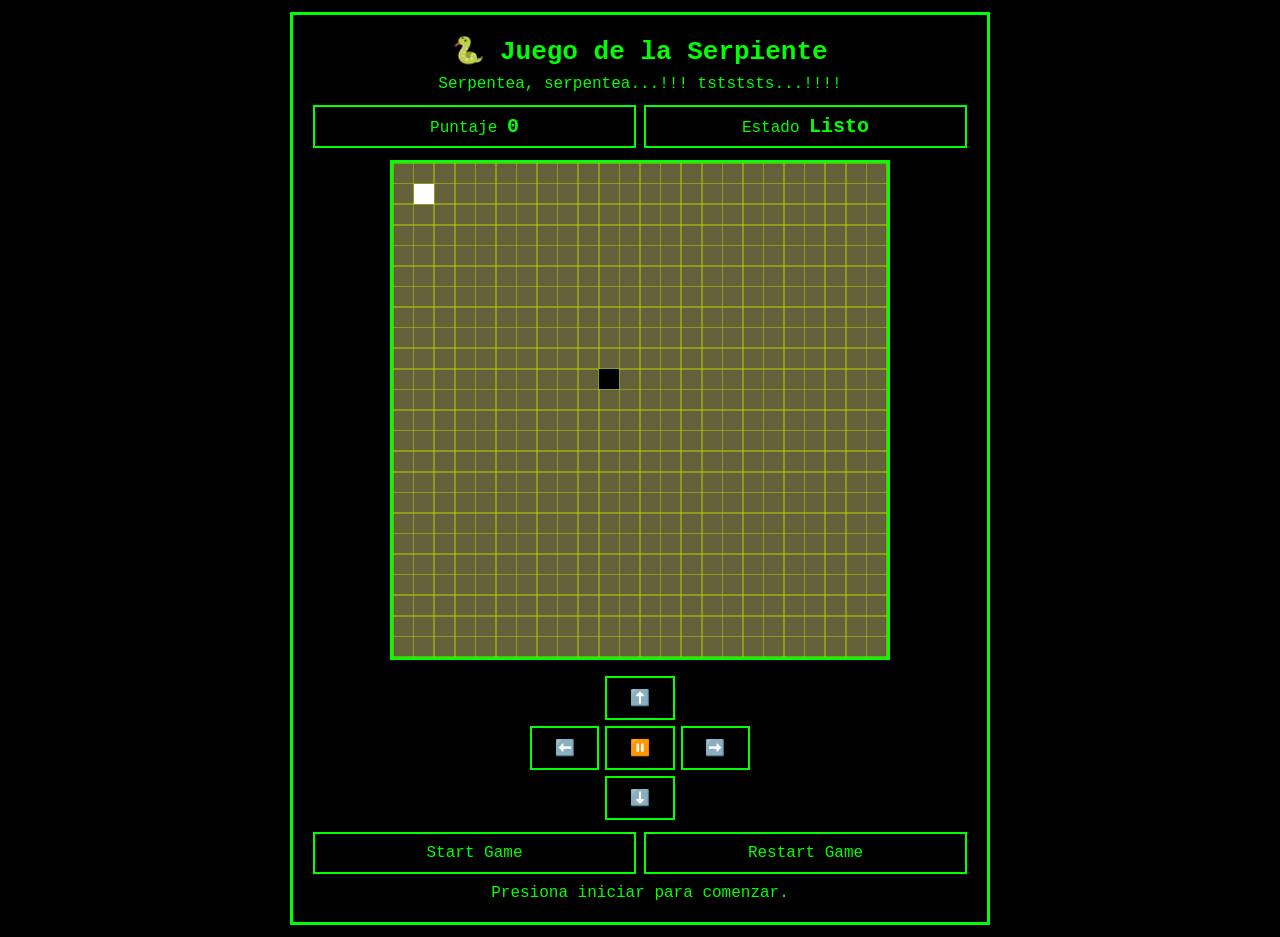
==== index.html @ bf046e69 "Estilo Atari responsive, funciones faltantes y demas" ====
<!DOCTYPE html>
<html lang="es">
<head>
  <meta charset="UTF-8" />
  <meta name="viewport" content="width=device-width, initial-scale=1.0" />
  <title>Juego de la Serpiente - Taller</title>
   <link rel="stylesheet" href="serpiente.css">
</head>
<body>
  <main class="contenedor-juego">
    <h1>🐍 Juego de la Serpiente</h1>
    <p class="descripcion">
      Serpentea, serpentea...!!! tstststs...!!!!
    </p>

    <section class="panel-info">
      <div class="tarjeta-info">
        <span>Puntaje</span>
        <strong id="puntaje">0</strong>
      </div>
      <div class="tarjeta-info">
        <span>Estado</span>
        <strong id="estado">Listo</strong>
      </div>
    </section>

    <canvas id="canvasJuego" width="600" height="600"></canvas>

    <section class="controles">
      <button class="vacio">-</button>
      <button onclick="cambiarDireccion('arriba')">⬆️</button>
      <button class="vacio">-</button>

      <button onclick="cambiarDireccion('izquierda')">⬅️</button>
      <button onclick="pausarJuego()">⏸️</button>
      <button onclick="cambiarDireccion('derecha')">➡️</button>

      <button class="vacio">-</button>
      <button onclick="cambiarDireccion('abajo')">⬇️</button>
      <button class="vacio">-</button>
    </section>

    <section class="acciones">
      <button onclick="iniciarJuego()">Start Game</button>
      <button class="secundario" onclick="reiniciarJuego()">Restart Game</button>
    </section>

    <p id="mensaje" class="mensaje">Presiona iniciar para comenzar.</p>
  </main>

  <script src="serpiente.js"></script>
</body>
</html>
---- serpiente.css ----
* {
    box-sizing: border-box;
    margin: 0;
    padding: 0;
    font-family: "Courier New", monospace;
}

/* 🖤 Fondo */
body {
    min-height: 100vh;
    background: #000;
    color: #00ff00;
    display: flex;
    justify-content: center;
    align-items: center;
    padding: 12px;
}

/* 📦 Contenedor adaptable */
.contenedor-juego {
    width: 100%;
    max-width: 650px;
    background: #000000;
    border: 3px solid #00ff00;
    padding: 16px;
    text-align: center;
}

/* 🎮 Título */
h1 {
    font-size: clamp(18px, 4vw, 26px);
    margin-bottom: 8px;
}

/* 📄 Texto */
.descripcion {
    font-size: clamp(12px, 3vw, 16px);
    margin-bottom: 12px;
}

/* 📊 Panel adaptable */
.panel-info {
    display: grid;
    grid-template-columns: repeat(auto-fit, minmax(100px, 1fr));
    gap: 8px;
    margin-bottom: 12px;
}

.tarjeta-info {
    border: 2px solid #00ff00;
    padding: 8px;
}

.tarjeta-info strong {
    font-size: clamp(16px, 4vw, 20px);
}

/* 🧱 Canvas fluido */
canvas {
    width: 100%;
    aspect-ratio: 1 / 1; /* ✅ mantiene cuadrado */
    max-width: 450px;
    background: #64613a;
    border: 3px solid #00ff00;
    display: block;
    margin: 0 auto 16px auto;
    image-rendering: pixelated;
}

/* 🎮 Controles */
.controles {
    display: grid;
    grid-template-columns: repeat(3, 1fr);
    gap: 6px;
    max-width: 220px;
    margin: 0 auto 12px auto;
}

/* 🔘 Botones */
.controles button,
.acciones button {
    border: 2px solid #00ff00;
    padding: 10px;
    background: #000;
    color: #00ff00;
    font-size: clamp(12px, 3vw, 16px);
    cursor: pointer;
}

/* Hover solo en pantallas grandes */
@media (hover: hover) {
    .controles button:hover,
    .acciones button:hover {
        background: #00ff00;
        color: #000;
    }
}

/* 📦 Acciones */
.acciones {
    display: flex;
    justify-content: center;
    flex-wrap: wrap;
    gap: 8px;
}

.acciones button {
    flex: 1 1 120px;
}

/* 📢 Mensaje */
.mensaje {
    margin-top: 10px;
    font-size: clamp(12px, 3vw, 16px);
}

/* ❌ Vacío */
.vacio {
    visibility: hidden;
}

/* 📱 EXTRA: móviles pequeños */
@media (max-width: 400px) {

    .contenedor-juego {
        padding: 12px;
    }

    .controles {
        max-width: 180px;
    }

    canvas {
        max-width: 100%;
    }
}

/* 📲 Tablets */
@media (min-width: 768px) {
    .contenedor-juego {
        padding: 20px;
    }
}

/* 💻 Escritorio */
@media (min-width: 1024px) {
    .contenedor-juego {
        max-width: 700px;
    }

    canvas {
        max-width: 500px;
    }
}
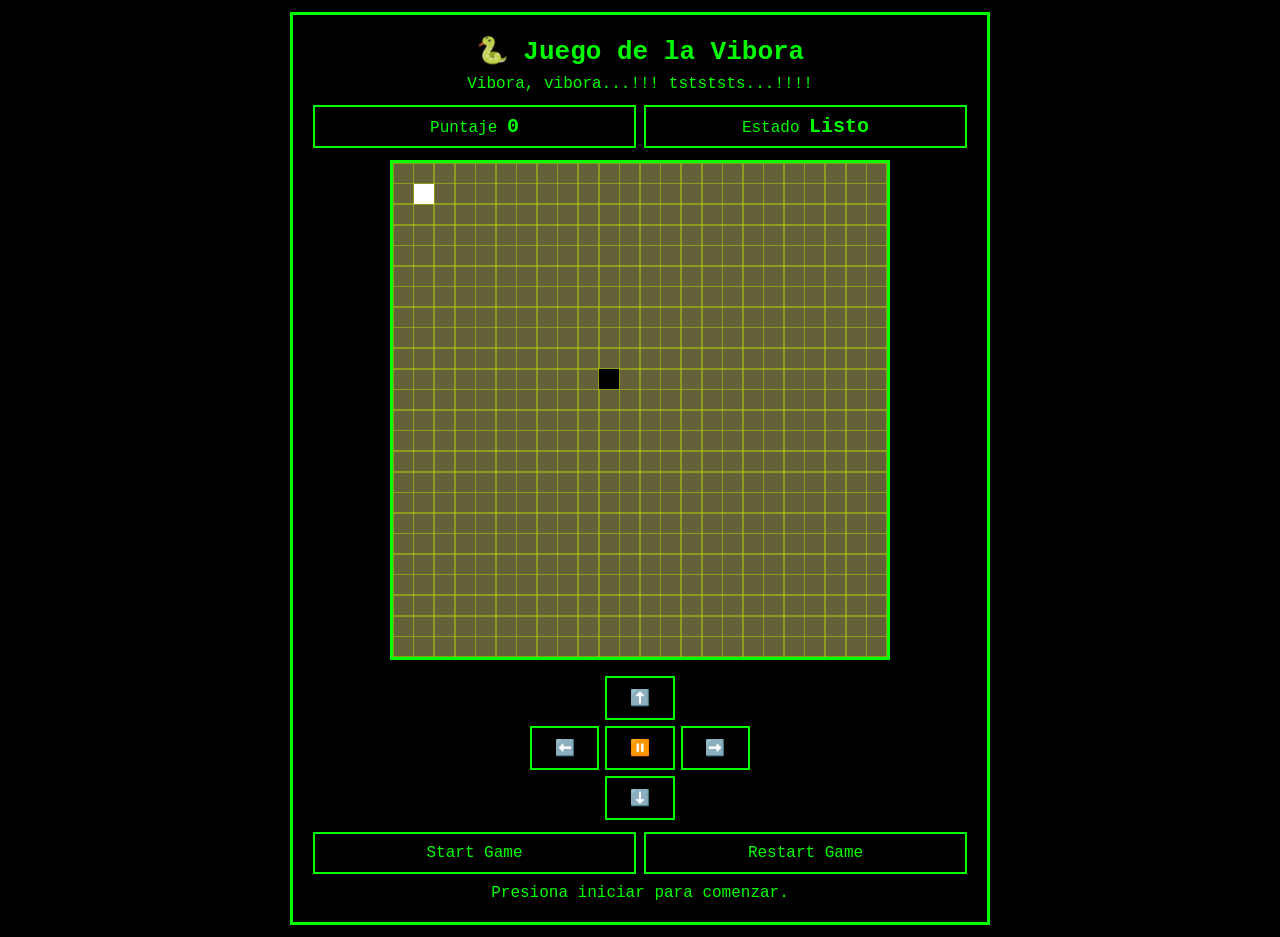
==== commit 4f8a9d26: "cambio de titulos juego serpiente" ====
--- a/index.html
+++ b/index.html
@@ -3,14 +3,14 @@
 <head>
   <meta charset="UTF-8" />
   <meta name="viewport" content="width=device-width, initial-scale=1.0" />
-  <title>Juego de la Serpiente - Taller</title>
+  <title>Juego de la vibora - Taller</title>
    <link rel="stylesheet" href="serpiente.css">
 </head>
 <body>
   <main class="contenedor-juego">
-    <h1>🐍 Juego de la Serpiente</h1>
+    <h1>🐍 Juego de la Vibora</h1>
     <p class="descripcion">
-      Serpentea, serpentea...!!! tstststs...!!!!
+      Vibora, vibora...!!! tstststs...!!!!
     </p>
 
     <section class="panel-info">
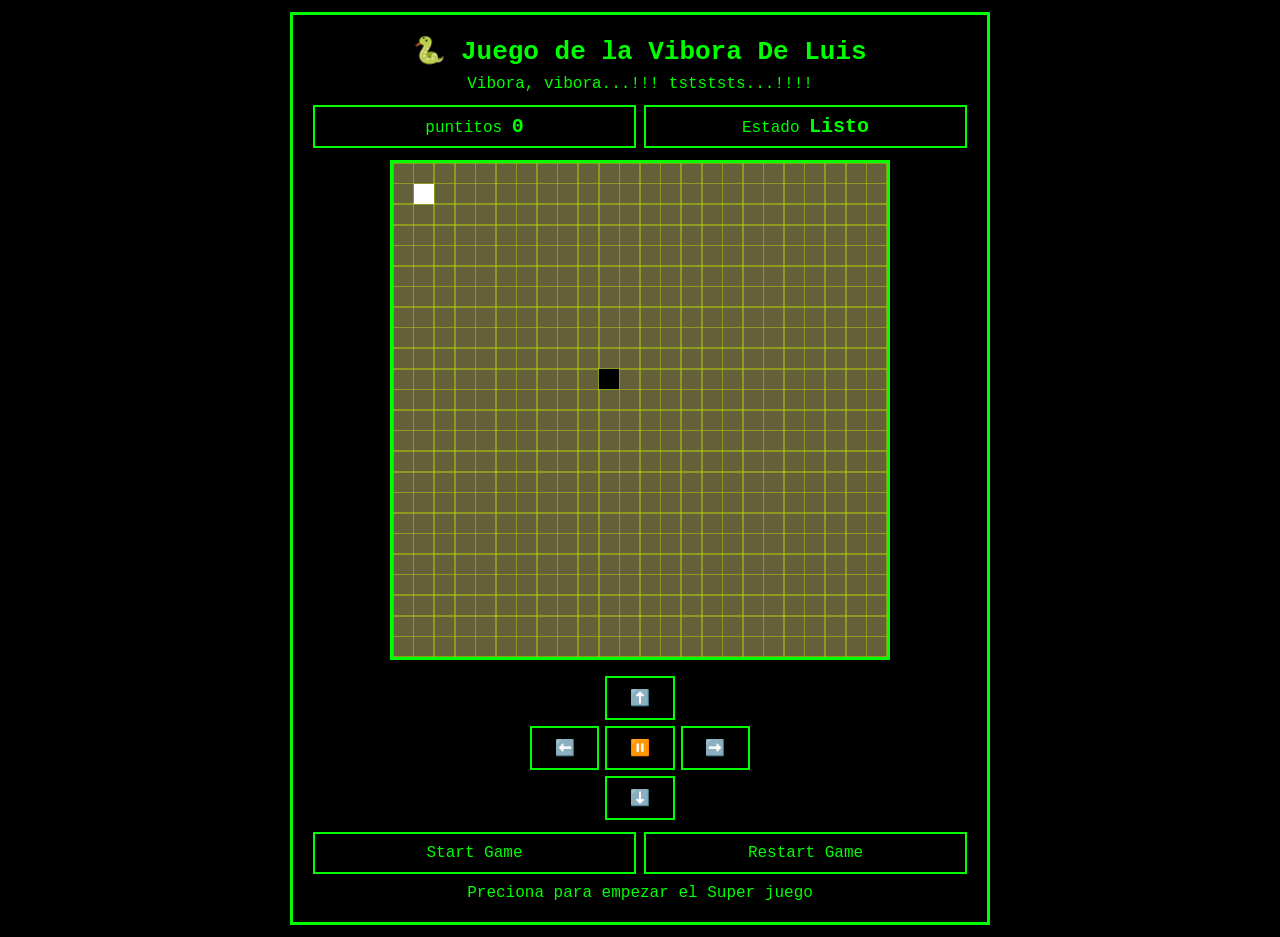
==== commit 9cc532ca: "evaluacion git merge" ====
--- a/index.html
+++ b/index.html
@@ -8,14 +8,14 @@
 </head>
 <body>
   <main class="contenedor-juego">
-    <h1>🐍 Juego de la Vibora</h1>
+    <h1>🐍 Juego de la Vibora De Luis</h1>
     <p class="descripcion">
       Vibora, vibora...!!! tstststs...!!!!
     </p>
 
     <section class="panel-info">
       <div class="tarjeta-info">
-        <span>Puntaje</span>
+        <span>puntitos</span>
         <strong id="puntaje">0</strong>
       </div>
       <div class="tarjeta-info">
@@ -45,7 +45,7 @@
       <button class="secundario" onclick="reiniciarJuego()">Restart Game</button>
     </section>
 
-    <p id="mensaje" class="mensaje">Presiona iniciar para comenzar.</p>
+    <p id="mensaje" class="mensaje">Preciona para empezar el Super juego</p>
   </main>
 
   <script src="serpiente.js"></script>
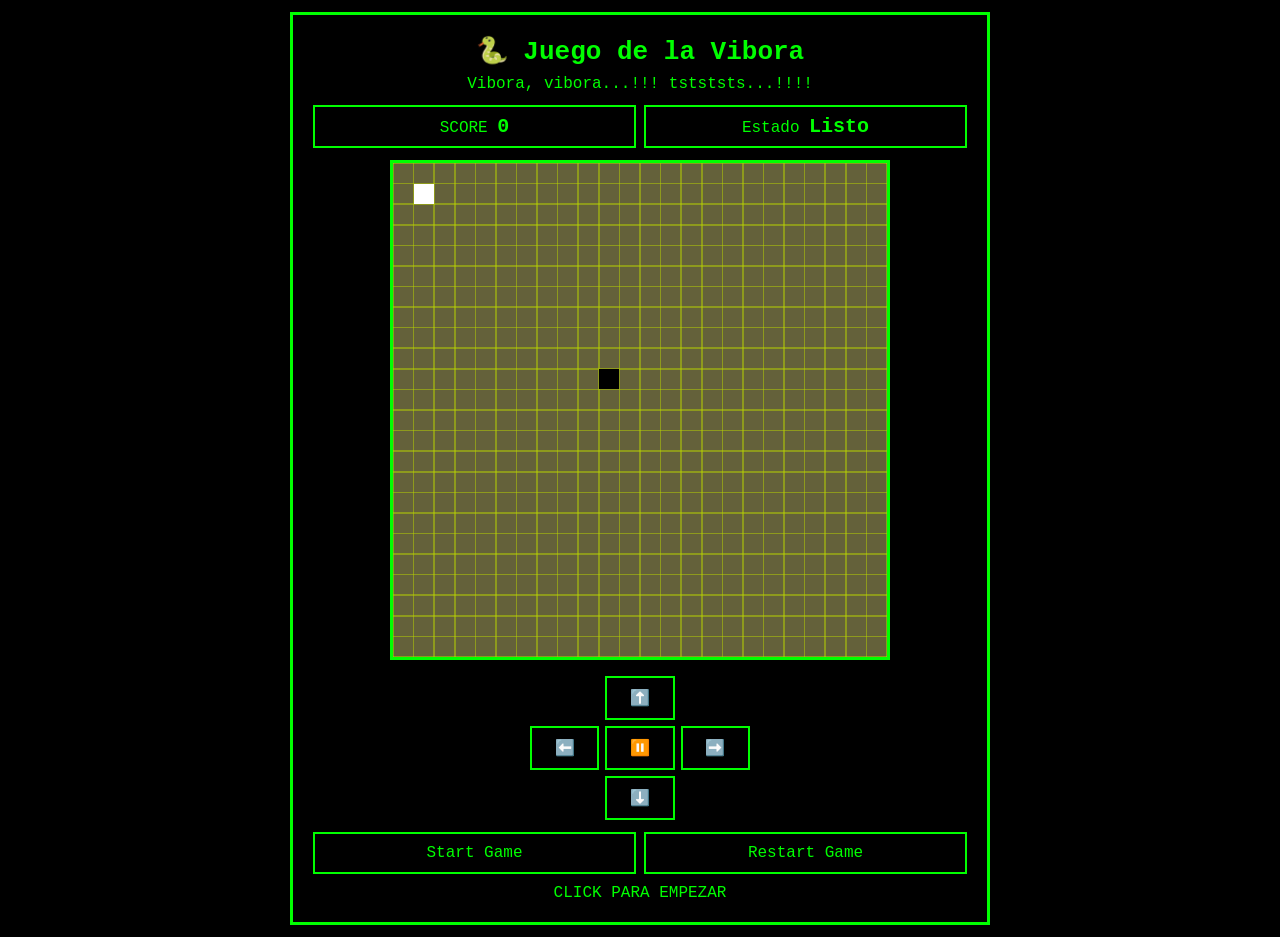
==== commit 5f801d62: "cambios titulos" ====
--- a/index.html
+++ b/index.html
@@ -3,19 +3,19 @@
 <head>
   <meta charset="UTF-8" />
   <meta name="viewport" content="width=device-width, initial-scale=1.0" />
-  <title>Juego de la vibora - Taller</title>
+  <title>Juego de la vibora segunda edicion - Taller</title>
    <link rel="stylesheet" href="serpiente.css">
 </head>
 <body>
   <main class="contenedor-juego">
-    <h1>🐍 Juego de la Vibora De Luis</h1>
+    <h1>🐍 Juego de la Vibora</h1>
     <p class="descripcion">
       Vibora, vibora...!!! tstststs...!!!!
     </p>
 
     <section class="panel-info">
       <div class="tarjeta-info">
-        <span>puntitos</span>
+        <span>SCORE</span>
         <strong id="puntaje">0</strong>
       </div>
       <div class="tarjeta-info">
@@ -45,7 +45,7 @@
       <button class="secundario" onclick="reiniciarJuego()">Restart Game</button>
     </section>
 
-    <p id="mensaje" class="mensaje">Preciona para empezar el Super juego</p>
+    <p id="mensaje" class="mensaje">CLICK PARA EMPEZAR</p>
   </main>
 
   <script src="serpiente.js"></script>
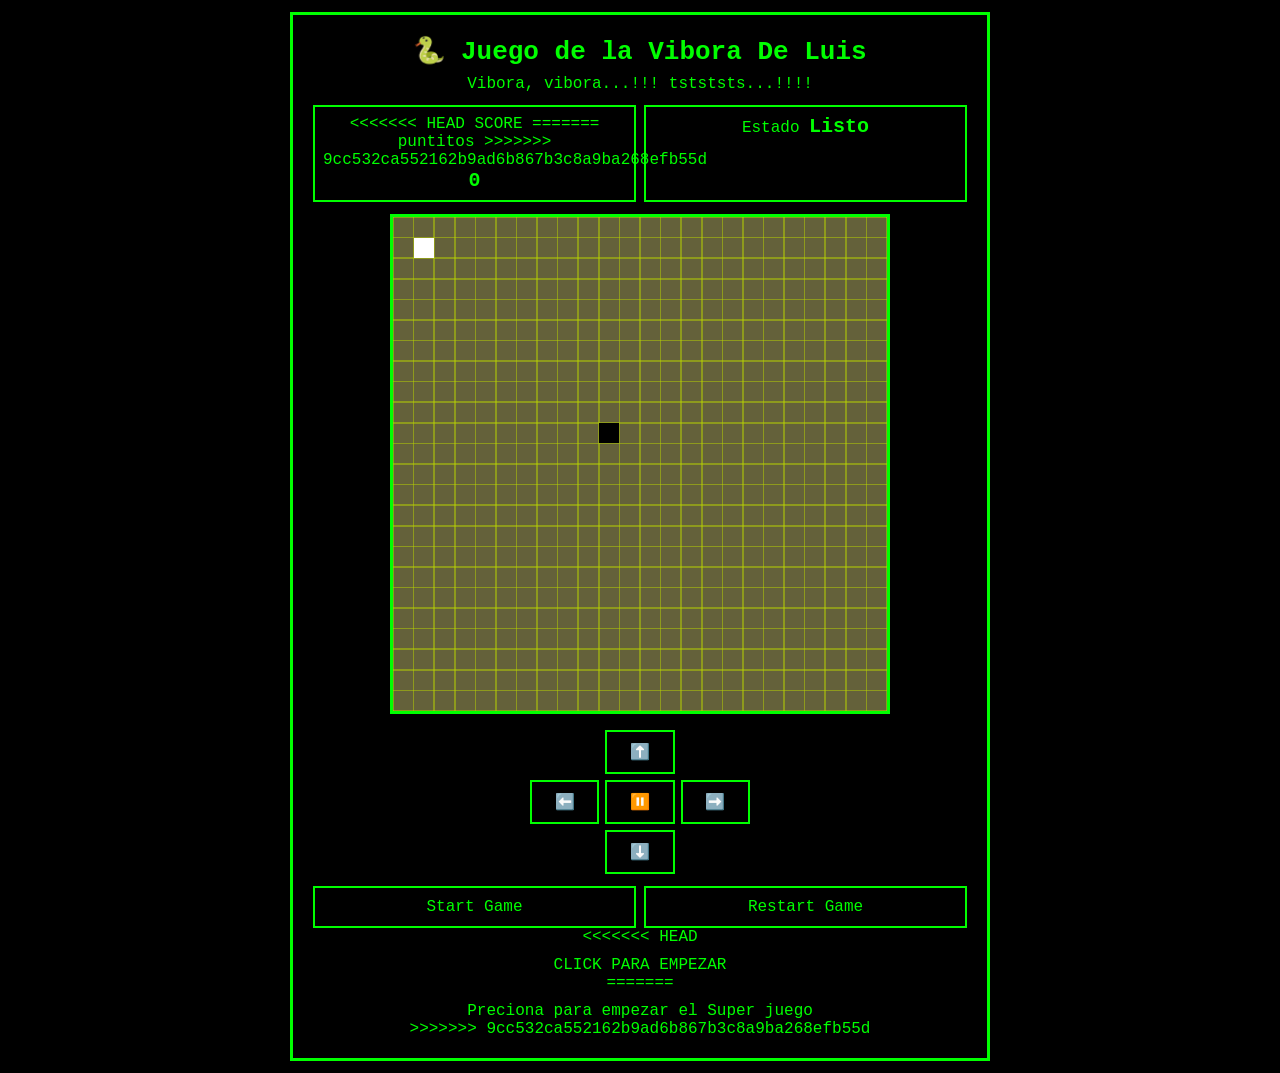
==== commit f1799919: "conservar cambios" ====
--- a/index.html
+++ b/index.html
@@ -8,14 +8,18 @@
 </head>
 <body>
   <main class="contenedor-juego">
-    <h1>🐍 Juego de la Vibora</h1>
+    <h1>🐍 Juego de la Vibora De Luis</h1>
     <p class="descripcion">
       Vibora, vibora...!!! tstststs...!!!!
     </p>
 
     <section class="panel-info">
       <div class="tarjeta-info">
+<<<<<<< HEAD
         <span>SCORE</span>
+=======
+        <span>puntitos</span>
+>>>>>>> 9cc532ca552162b9ad6b867b3c8a9ba268efb55d
         <strong id="puntaje">0</strong>
       </div>
       <div class="tarjeta-info">
@@ -45,7 +49,11 @@
       <button class="secundario" onclick="reiniciarJuego()">Restart Game</button>
     </section>
 
+<<<<<<< HEAD
     <p id="mensaje" class="mensaje">CLICK PARA EMPEZAR</p>
+=======
+    <p id="mensaje" class="mensaje">Preciona para empezar el Super juego</p>
+>>>>>>> 9cc532ca552162b9ad6b867b3c8a9ba268efb55d
   </main>
 
   <script src="serpiente.js"></script>
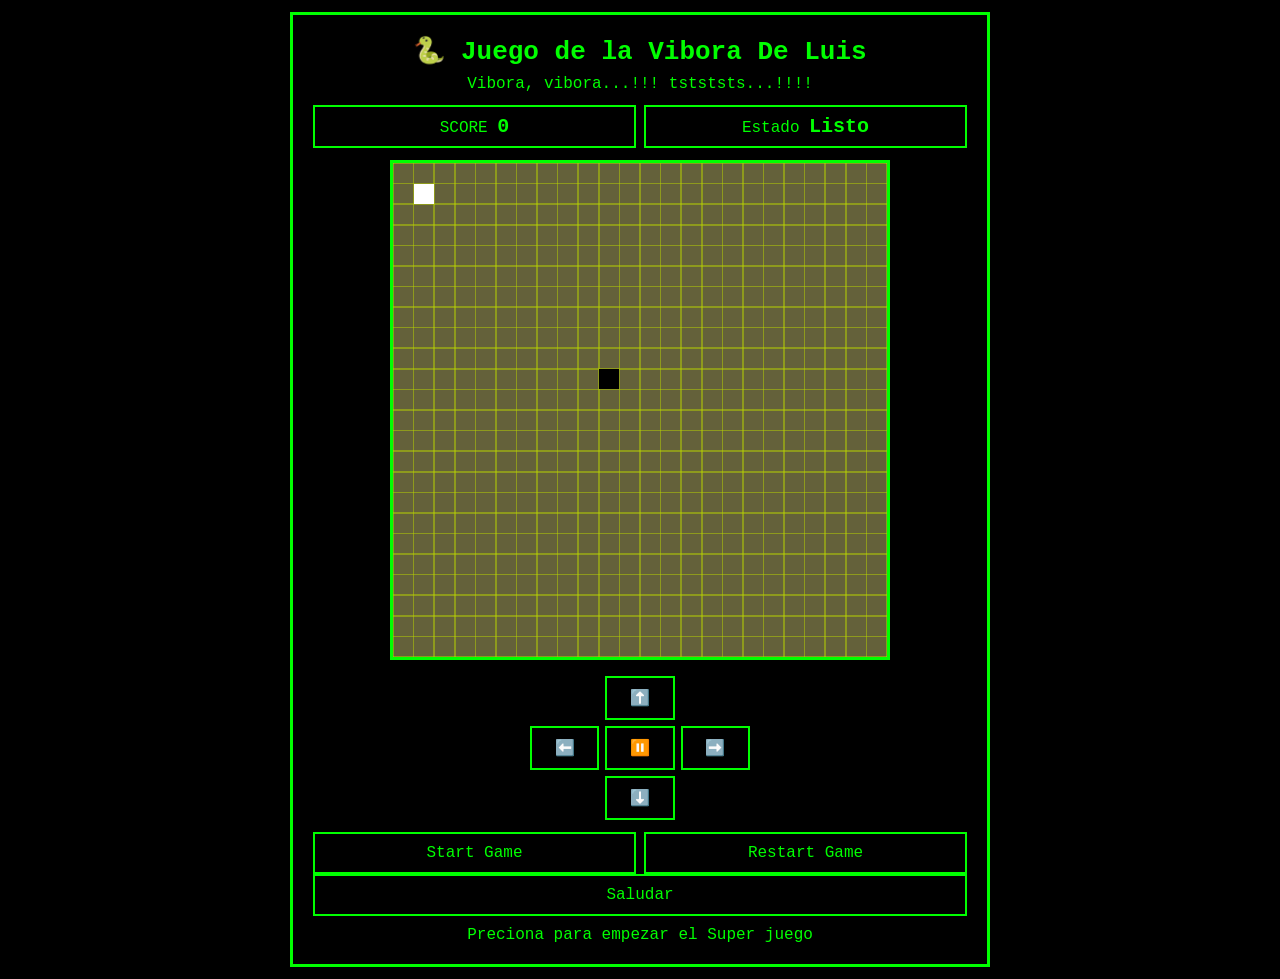
==== commit 5944962d: "agragamos boton saludar" ====
--- a/index.html
+++ b/index.html
@@ -15,11 +15,7 @@
 
     <section class="panel-info">
       <div class="tarjeta-info">
-<<<<<<< HEAD
         <span>SCORE</span>
-=======
-        <span>puntitos</span>
->>>>>>> 9cc532ca552162b9ad6b867b3c8a9ba268efb55d
         <strong id="puntaje">0</strong>
       </div>
       <div class="tarjeta-info">
@@ -49,11 +45,11 @@
       <button class="secundario" onclick="reiniciarJuego()">Restart Game</button>
     </section>
 
-<<<<<<< HEAD
-    <p id="mensaje" class="mensaje">CLICK PARA EMPEZAR</p>
-=======
+    <section class="acciones">
+      <button onclick="saludar()">Saludar</button>
+    </section>
+
     <p id="mensaje" class="mensaje">Preciona para empezar el Super juego</p>
->>>>>>> 9cc532ca552162b9ad6b867b3c8a9ba268efb55d
   </main>
 
   <script src="serpiente.js"></script>
